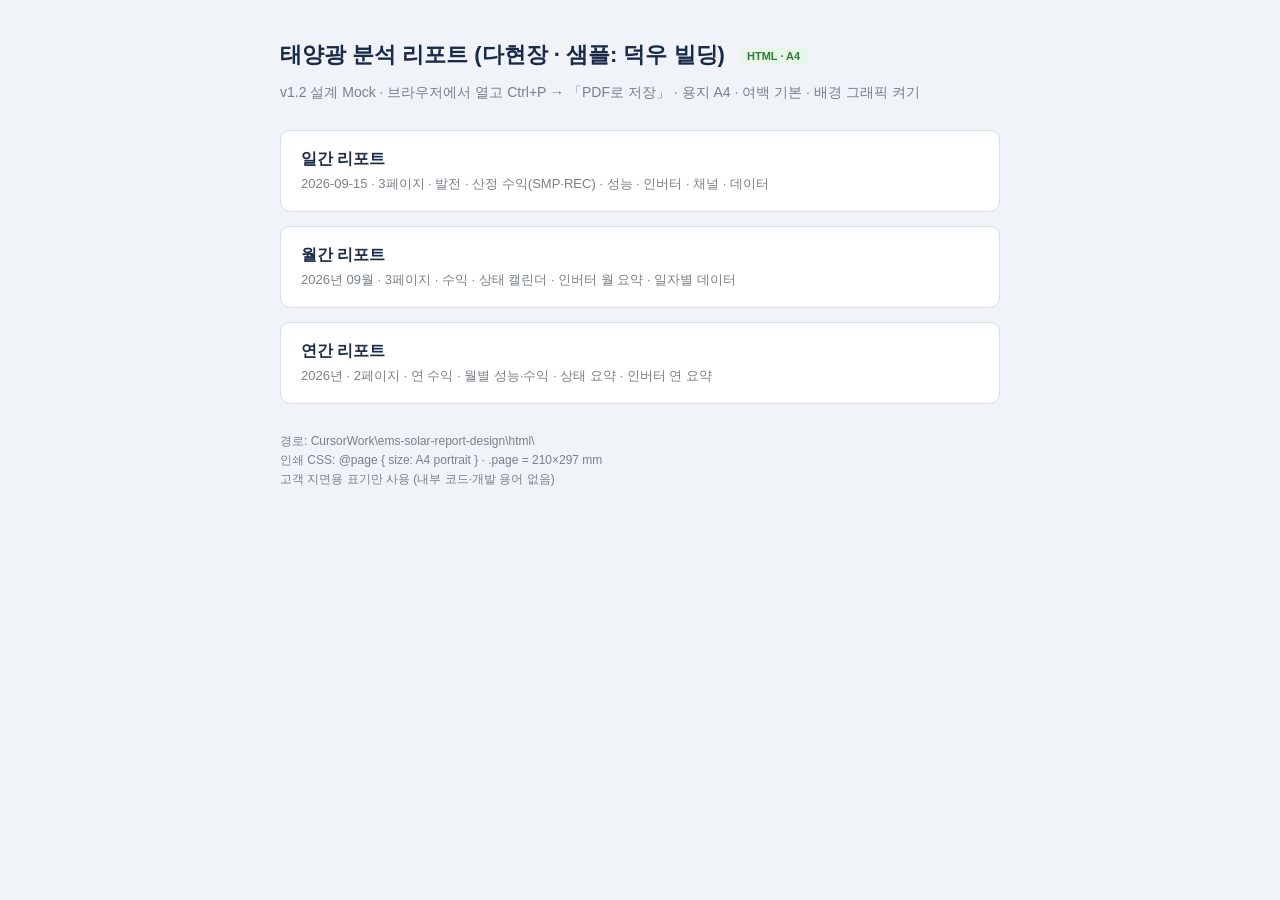
==== report/index.html @ 7fbd8091 "Add solar analysis report HTML mocks under /report (self-contained CSS). Co-authored-by: Cursor <cur" ====
<!DOCTYPE html>
<html lang="ko">
<head>
  <meta charset="UTF-8" />
  <meta name="viewport" content="width=device-width, initial-scale=1" />
  <title>태양광 분석 리포트 (다현장 · 샘플: 덕우 빌딩) · HTML (A4)</title>
  <style>
    body {
      font-family: "Malgun Gothic", "Apple SD Gothic Neo", sans-serif;
      background: #f0f3f7;
      color: #2d3138;
      margin: 0;
      padding: 40px 24px;
    }
    .wrap { max-width: 720px; margin: 0 auto; }
    h1 { font-size: 22px; color: #1a2b4a; margin: 0 0 8px; }
    .sub { color: #78808c; font-size: 14px; margin-bottom: 28px; }
    .cards { display: grid; gap: 14px; }
    a.card {
      display: block;
      background: #fff;
      border: 1px solid #dadfe8;
      border-radius: 10px;
      padding: 18px 20px;
      text-decoration: none;
      color: inherit;
      transition: box-shadow .15s;
    }
    a.card:hover { box-shadow: 0 6px 20px rgba(26,43,74,.12); }
    a.card strong { display: block; font-size: 16px; color: #1a2b4a; margin-bottom: 4px; }
    a.card span { font-size: 13px; color: #78808c; }
    .tag {
      display: inline-block;
      font-size: 11px;
      background: #e8f5e9;
      color: #2e7d32;
      border-radius: 4px;
      padding: 2px 8px;
      margin-left: 8px;
      vertical-align: middle;
    }
    .foot { margin-top: 28px; font-size: 12px; color: #78808c; line-height: 1.6; }
  </style>
</head>
<body>
  <div class="wrap">
    <h1>태양광 분석 리포트 (다현장 · 샘플: 덕우 빌딩) <span class="tag">HTML · A4</span></h1>
    <p class="sub">v1.2 설계 Mock · 브라우저에서 열고 Ctrl+P → 「PDF로 저장」 · 용지 A4 · 여백 기본 · 배경 그래픽 켜기</p>
    <div class="cards">
      <a class="card" href="daily.html">
        <strong>일간 리포트</strong>
        <span>2026-09-15 · 3페이지 · 발전 · 산정 수익(SMP·REC) · 성능 · 인버터 · 채널 · 데이터</span>
      </a>
      <a class="card" href="monthly.html">
        <strong>월간 리포트</strong>
        <span>2026년 09월 · 3페이지 · 수익 · 상태 캘린더 · 인버터 월 요약 · 일자별 데이터</span>
      </a>
      <a class="card" href="yearly.html">
        <strong>연간 리포트</strong>
        <span>2026년 · 2페이지 · 연 수익 · 월별 성능·수익 · 상태 요약 · 인버터 연 요약</span>
      </a>
    </div>
    <p class="foot">
      경로: CursorWork\ems-solar-report-design\html\<br />
      인쇄 CSS: @page { size: A4 portrait } · .page = 210×297 mm<br />
      고객 지면용 표기만 사용 (내부 코드·개발 용어 없음)
    </p>
  </div>
</body>
</html>
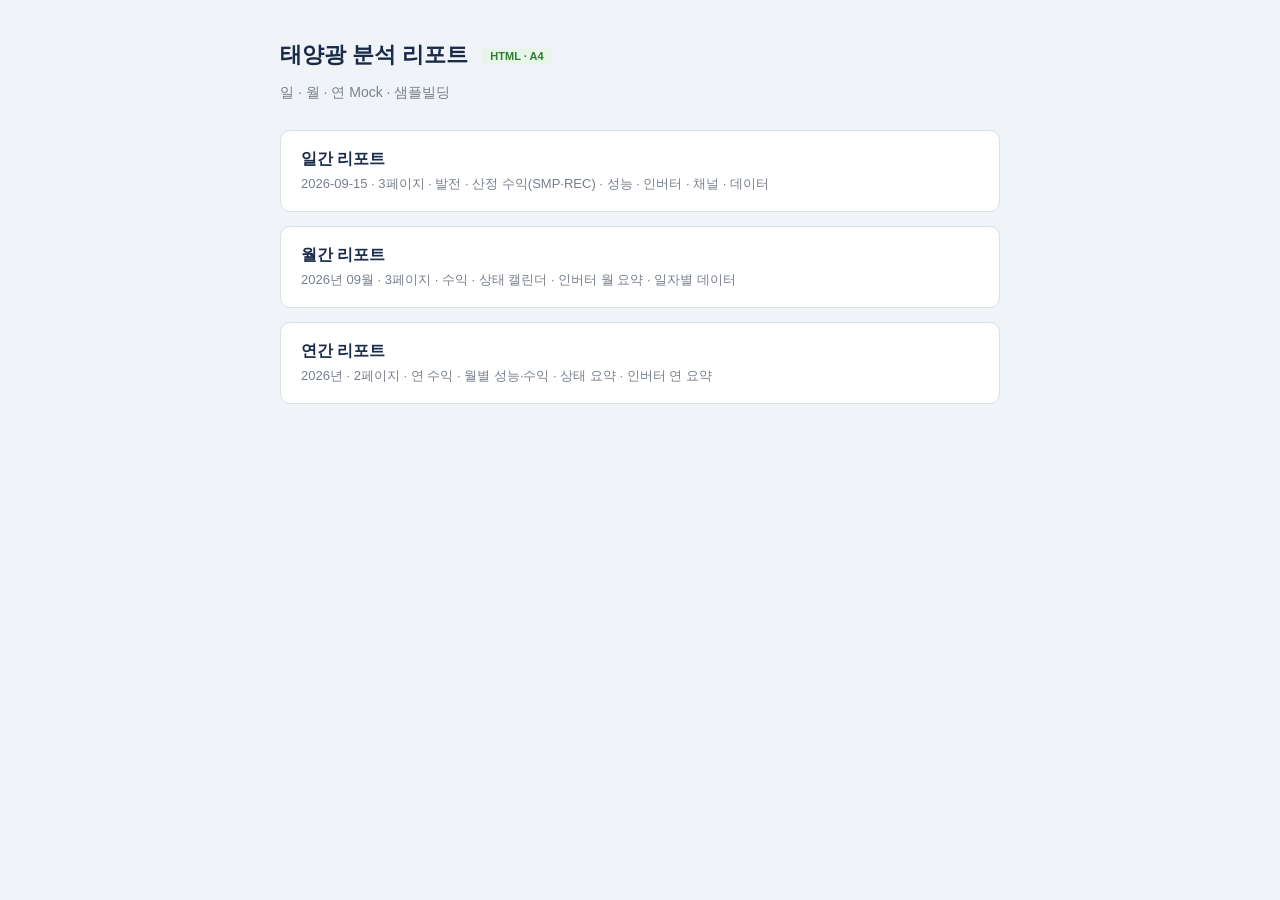
==== commit f6ce6bc9: "Anonymize report mock to sample building; trim README. Co-authored-by: Cursor <cursoragent@cursor.co" ====
--- a/report/index.html
+++ b/report/index.html
@@ -3,7 +3,7 @@
 <head>
   <meta charset="UTF-8" />
   <meta name="viewport" content="width=device-width, initial-scale=1" />
-  <title>태양광 분석 리포트 (다현장 · 샘플: 덕우 빌딩) · HTML (A4)</title>
+  <title>태양광 분석 리포트 · HTML (A4)</title>
   <style>
     body {
       font-family: "Malgun Gothic", "Apple SD Gothic Neo", sans-serif;
@@ -44,8 +44,8 @@
 </head>
 <body>
   <div class="wrap">
-    <h1>태양광 분석 리포트 (다현장 · 샘플: 덕우 빌딩) <span class="tag">HTML · A4</span></h1>
-    <p class="sub">v1.2 설계 Mock · 브라우저에서 열고 Ctrl+P → 「PDF로 저장」 · 용지 A4 · 여백 기본 · 배경 그래픽 켜기</p>
+    <h1>태양광 분석 리포트 <span class="tag">HTML · A4</span></h1>
+    <p class="sub">일 · 월 · 연 Mock · 샘플빌딩</p>
     <div class="cards">
       <a class="card" href="daily.html">
         <strong>일간 리포트</strong>
@@ -60,11 +60,6 @@
         <span>2026년 · 2페이지 · 연 수익 · 월별 성능·수익 · 상태 요약 · 인버터 연 요약</span>
       </a>
     </div>
-    <p class="foot">
-      경로: CursorWork\ems-solar-report-design\html\<br />
-      인쇄 CSS: @page { size: A4 portrait } · .page = 210×297 mm<br />
-      고객 지면용 표기만 사용 (내부 코드·개발 용어 없음)
-    </p>
   </div>
 </body>
 </html>
